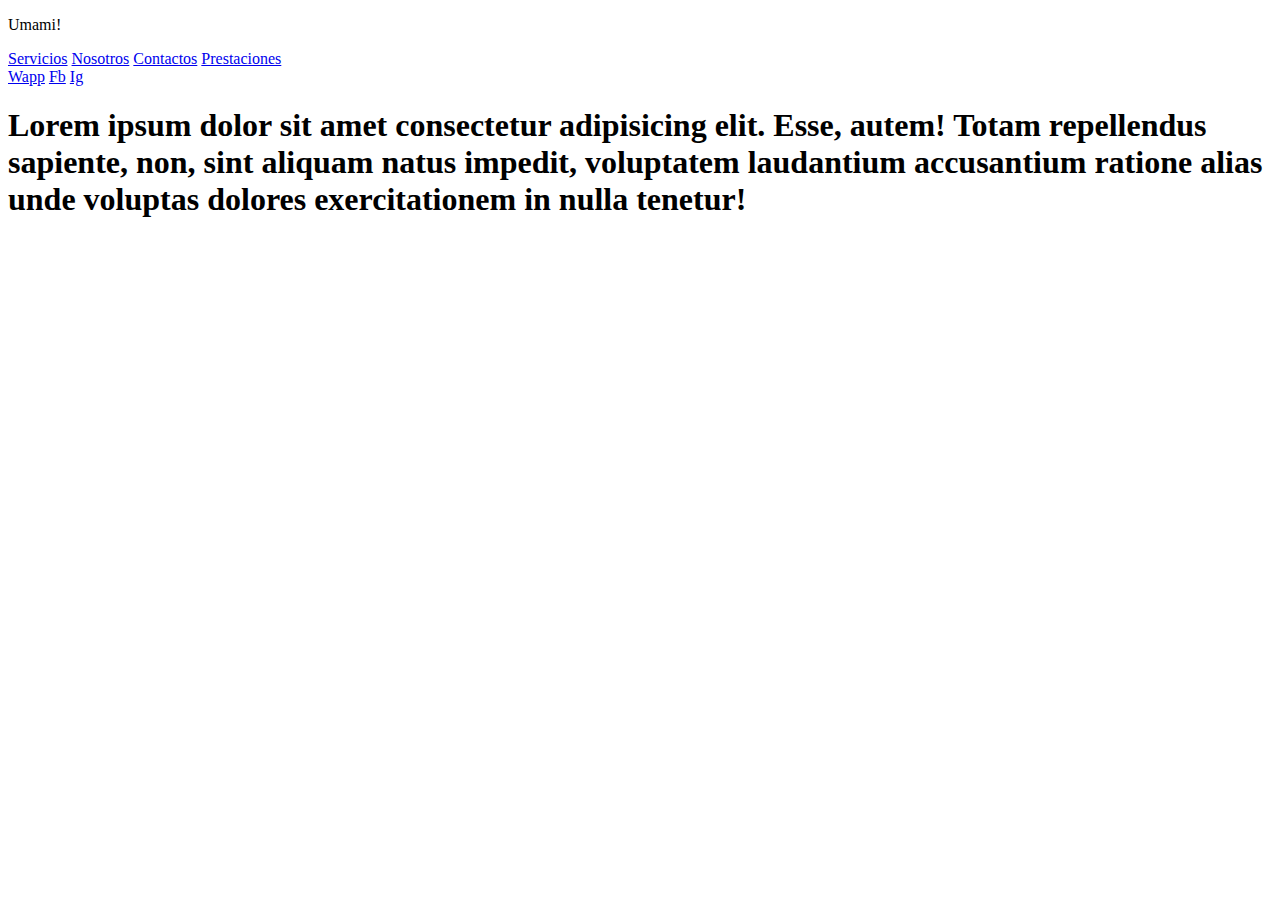
==== index.html @ 77826184 "Add files via upload" ====
<!DOCTYPE html>
<html lang="es">
<head>
    <meta charset="UTF-8">
    <meta name="viewport" content="width=device-width, initial-scale=1.0">
    <title>Intento</title>
    <link rel="stylesheet" href="estilos.css">
</head>
<body>
    <header class="header">
        <div class="menu">
            <div class="logo">
                <p class="log">Umami!</p>
            </div>
            <nav class="nav">
                <a href="#" class="enlace">Servicios</a>
                <a href="#" class="enlace">Nosotros</a>
                <a href="#" class="enlace">Contactos</a>
                <a href="#" class="enlace">Prestaciones</a>
            </nav>
            <div class="sociales">
                <a href="#" class="media">Wapp</a>
                <a href="#" class="media">Fb</a>
                <a href="#" class="media">Ig</a>
            </div>
        </div>
        <div class="titulo">
            <h1 class="texto">Lorem ipsum dolor sit amet consectetur adipisicing elit. Esse, autem! Totam repellendus sapiente, non, sint aliquam natus impedit, voluptatem laudantium accusantium ratione alias unde voluptas dolores exercitationem in nulla tenetur!</h1>
        </div>
    </header>

    <Section class="section">
        <div class="article">
            <article class="articulos"></article>
            <article class="articulos"></article>
            <article class="articulos"></article>
            <article class="articulos"></article>

            <nav class="navegacion"></nav>
        </div>
        <aside class="aside">
            <div class="publicidad"></div>
            <div class="publicidad"></div>
        </aside>
        
    </Section>

    <footer class="footer">
        <div class="pie"></div>
    </footer>
</body>
</html>
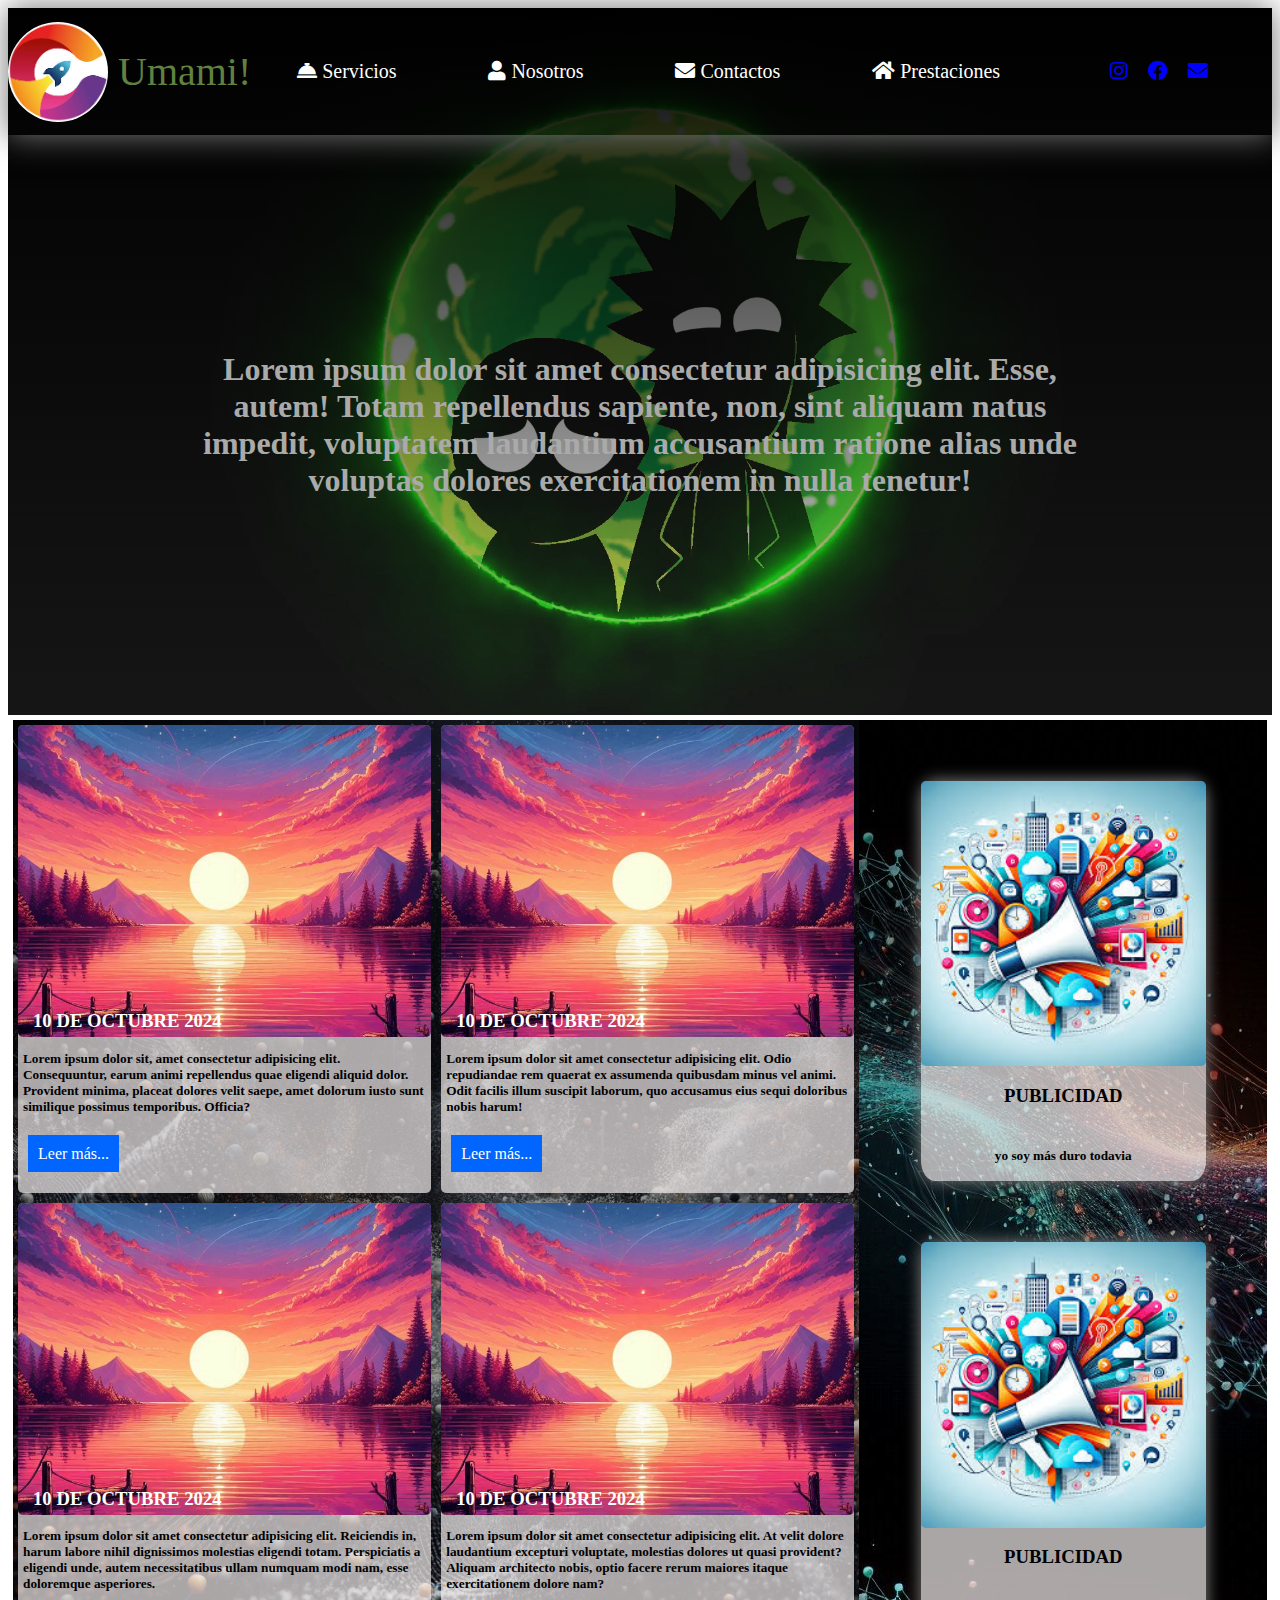
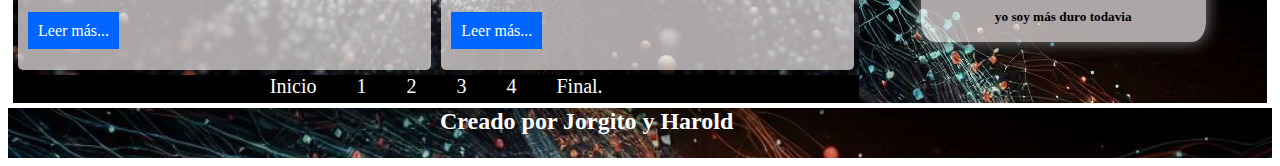
==== commit 9d282aaa: "agrega el pn" ====
--- a/index.html
+++ b/index.html
@@ -1,52 +1,90 @@
-<!DOCTYPE html>
-<html lang="es">
-<head>
-    <meta charset="UTF-8">
-    <meta name="viewport" content="width=device-width, initial-scale=1.0">
-    <title>Intento</title>
-    <link rel="stylesheet" href="estilos.css">
-</head>
-<body>
-    <header class="header">
-        <div class="menu">
-            <div class="logo">
-                <p class="log">Umami!</p>
-            </div>
-            <nav class="nav">
-                <a href="#" class="enlace">Servicios</a>
-                <a href="#" class="enlace">Nosotros</a>
-                <a href="#" class="enlace">Contactos</a>
-                <a href="#" class="enlace">Prestaciones</a>
-            </nav>
-            <div class="sociales">
-                <a href="#" class="media">Wapp</a>
-                <a href="#" class="media">Fb</a>
-                <a href="#" class="media">Ig</a>
-            </div>
-        </div>
-        <div class="titulo">
-            <h1 class="texto">Lorem ipsum dolor sit amet consectetur adipisicing elit. Esse, autem! Totam repellendus sapiente, non, sint aliquam natus impedit, voluptatem laudantium accusantium ratione alias unde voluptas dolores exercitationem in nulla tenetur!</h1>
-        </div>
-    </header>
-
-    <Section class="section">
-        <div class="article">
-            <article class="articulos"></article>
-            <article class="articulos"></article>
-            <article class="articulos"></article>
-            <article class="articulos"></article>
-
-            <nav class="navegacion"></nav>
-        </div>
-        <aside class="aside">
-            <div class="publicidad"></div>
-            <div class="publicidad"></div>
-        </aside>
-        
-    </Section>
-
-    <footer class="footer">
-        <div class="pie"></div>
-    </footer>
-</body>
+<!DOCTYPE html>
+<html lang="es">
+<head>
+    <meta charset="UTF-8">
+    <meta name="viewport" content="width=device-width, initial-scale=1.0">
+    <title>Intento</title>
+    <link rel="stylesheet" href="estilos.css">
+    <link rel="stylesheet" href="https://cdnjs.cloudflare.com/ajax/libs/font-awesome/5.15.4/css/all.min.css">
+</head>
+</head>
+<body>
+    <header class="header">
+        <div class="menu">
+            <div class="logo">
+                <img src="2.jpg" alt="" width="100px" height="100px" class="img">
+                <p class="log">  Umami!</p>
+            </div>
+            <nav class="nav">
+                <a href="#" class="enlace"><i class="fas fa-concierge-bell"></i> Servicios</a>
+                <a href="#" class="enlace"><i class="fas fa-user"></i> Nosotros</a>
+                <a href="#" class="enlace">   <i class="fas fa-envelope"></i> Contactos</a>
+                <a href="#" class="enlace"><i class="fas fa-home"></i> Prestaciones</a>
+            </nav>
+            <div class="sociales">
+                <a href="#" class="media"><i class="fab fa-instagram"></i></a>
+                <a href="#" class="media"><i class="fab fa-facebook"></i></a>
+                <a href="#" class="media"><i class="fas fa-envelope"></i></a>
+            </div>
+        </div>
+        <div class="titulo">
+            <h1 class="texto">Lorem ipsum dolor sit amet consectetur adipisicing elit. Esse, autem! Totam repellendus sapiente, non, sint aliquam natus impedit, voluptatem laudantium accusantium ratione alias unde voluptas dolores exercitationem in nulla tenetur!</h1>
+        </div>
+    </header>
+
+    <Section class="section">
+        <div class="article" >
+            <article class="articulos"> <img class="foto" src="3.png" alt="">
+            <h3 class="fecha">10 de octubre 2024</h3>
+            <h5 class="info">Lorem ipsum dolor sit, amet consectetur adipisicing elit. Consequuntur, earum animi repellendus quae eligendi aliquid dolor. Provident minima, placeat dolores velit saepe, amet dolorum iusto sunt similique possimus temporibus. Officia?
+            </h5>
+            <a href="#" class="leer">Leer más...</a>
+            </article>
+            
+            <article class="articulos"> <img class="foto" src="3.png" alt="">
+                <h3 class="fecha">10 de octubre 2024</h3>
+                <h5 class="info">Lorem ipsum dolor sit amet consectetur adipisicing elit. Odio repudiandae rem quaerat ex assumenda quibusdam minus vel animi. Odit facilis illum suscipit laborum, quo accusamus eius sequi doloribus nobis harum!</h5>
+                <a href="#" class="leer">Leer más...</a>
+                </article>
+        
+            <article class="articulos"> <img class="foto" src="3.png" alt="">
+                <h3 class="fecha">10 de octubre 2024</h3>
+                <h5 class="info">Lorem ipsum dolor sit amet consectetur adipisicing elit. Reiciendis in, harum labore nihil dignissimos molestias eligendi totam. Perspiciatis a eligendi unde, autem necessitatibus ullam numquam modi nam, esse doloremque asperiores.</h5>
+                <a href="#" class="leer">Leer más...</a>
+                </article>
+         
+            <article class="articulos"> <img class="foto" src="3.png" alt="">
+                <h3 class="fecha">10 de octubre 2024</h3>
+                <h5 class="info">Lorem ipsum dolor sit amet consectetur adipisicing elit. At velit dolore laudantium excepturi voluptate, molestias dolores ut quasi provident? Aliquam architecto nobis, optio facere rerum maiores itaque exercitationem dolore nam?</h5>
+                <a href="#" class="leer">Leer más...</a>
+            </article>
+
+            <nav class="navegacion">
+                <a href="#" class="boton">Inicio</a>
+                <a href="#" class="boton">1</a>
+                <a href="#" class="boton">2</a>
+                <a href="#" class="boton">3</a>
+                <a href="#" class="boton">4</a>
+                <a href="#" class="boton">Final.</a>
+            </nav>
+        </div>
+        <aside class="aside">
+            <div class="publicidad"> <img class="foto" src="6.jpg" alt=""width="250px">
+                <h3>PUBLICIDAD</h3>
+                <h5>yo soy más duro todavia</h5></div>
+           
+            <div class="publicidad"> <img class="foto" src="6.jpg" alt=""width="250px"> 
+                <h3>PUBLICIDAD</h3>
+                <h5>yo soy más duro todavia</h5></div></div>
+        </aside>
+        
+    </Section>
+
+    <footer class="footer">
+        <div class="pie">
+            
+            <h2 class="texto_pie"> Creado por Jorgito y Harold</h2>
+        </div>
+    </footer>
+</body>
 </html>--- a/estilos.css
+++ b/estilos.css
@@ -0,0 +1,168 @@
+*{ 
+    box-sizing: border-box;
+    font-family: Tahoma;
+    
+}
+.header{
+    background: linear-gradient(rgba(0, 0, 0, 1), rgba(0, 0, 0, 0.1)), url(1.png);
+    background-size: cover;
+    background-position: center;
+    display: flex;
+    flex-direction: column;
+    flex-wrap: nowrap;
+    height: auto;
+}
+    .menu{
+        display: flex;
+        flex-direction: row;
+        height: auto;
+       box-shadow: 0 0 30px 1px #777;
+    }
+        .nav{
+            flex: 1 1 60%;
+            display: flex; 
+            justify-content: space-around;
+            align-items: center;
+        }
+            .enlace{
+                text-decoration: none;
+                font-size: 20px;
+
+                color: #fff;
+                padding: 5px;
+            }
+        .logo{
+            flex: 1 1 15%;
+            font-size: 40px;
+            color: rgb(97, 129, 64);
+            display: flex;
+            flex-direction: row;
+            justify-content: center;
+            align-items: center;
+
+        
+        }
+            .img{
+                border-radius: 50%;
+                margin-right: 10px;
+            }
+        .sociales{
+            flex: 1 1 15%;
+            display: flex;
+            justify-content: center;
+            align-items: center;
+        }
+            .media{
+                text-decoration: none;
+                font-size: 20px;
+                margin: 10px;
+                color: #00f;
+            }
+    .titulo{
+        height: 580px;
+        display: flex;
+        align-items: center;
+        justify-content: center;
+    }
+        .texto{
+            text-align: center;
+            width: 70%;
+            color: #aaa;
+        }
+.section{
+    background: #000;
+    display: flex;
+    height: auto;
+    flex-direction: row;
+    margin: 5px;
+}
+    .article{
+        background: linear-gradient(rgba(0, 0, 0, 0.5), rgba(0, 0, 0, 0.1)), url(4.png) ;
+        background-size: cover;
+        flex: 1 1 60%;
+        display: flex;      
+        flex-direction: row;
+        flex-wrap: wrap;
+    }
+        .articulos{
+            flex: 1 1 40%;
+            background:  rgba(242, 237, 237,0.7);  
+            border-radius: 5px;
+            margin: 5px;    
+        }
+            .foto{
+                width: 100%;
+                border-radius: 5px;
+                 }
+            .fecha{
+                position: relative;
+                bottom: 50px;
+                left: 15px;
+                color: #fff;
+                text-transform: uppercase;
+            }
+            .info{
+                position: relative;
+                bottom: 50px;
+                margin: 5px;
+            }
+            .leer{
+                background: #06f;
+                color: #fff;
+                text-decoration: none;
+                padding: 10px;
+                margin: 10px;
+                position: relative;
+                bottom: 25px;
+            }
+            .leer:hover{
+                background: #0ff;
+            }
+           
+        .navegacion{
+            flex: 1 1 100%;
+            background: #000;
+            display: flex;
+            justify-content: center;
+        }
+            .boton{
+                color: #FFF;
+                margin-left: 20px;
+                margin-right: 20px;
+                text-decoration: none;
+                font-size: 20px;
+            }
+    .aside{
+        background: linear-gradient(rgba(0, 0, 0, 0.5), rgba(0, 0, 0, 0.1)), url(5.png);
+        flex: 1 1 25%;
+    }
+        .publicidad{
+            background:  rgba(242, 237, 237,0.7);  
+            display: flex;
+            flex-direction: column;
+            align-items: center;
+            height: 400px;
+            flex: 1 1 40%;
+            border-radius: 5%;
+            box-shadow: 0 0 15px 1px #777;
+            margin: 15%;
+
+        }
+.footer{
+    background: linear-gradient(rgba(0, 0, 0, 0.5), rgba(0, 0, 0, 0.1)), url(7.png);
+    background-size: cover;
+    display: flex;
+    justify-content: center;
+    align-items: center;
+
+}
+    .pie{
+        width: 400px;
+        height: 50px;
+    }
+        .texto_pie{
+            color: #ffffff;
+            display: flex;
+            margin-top: auto;
+        }
+   